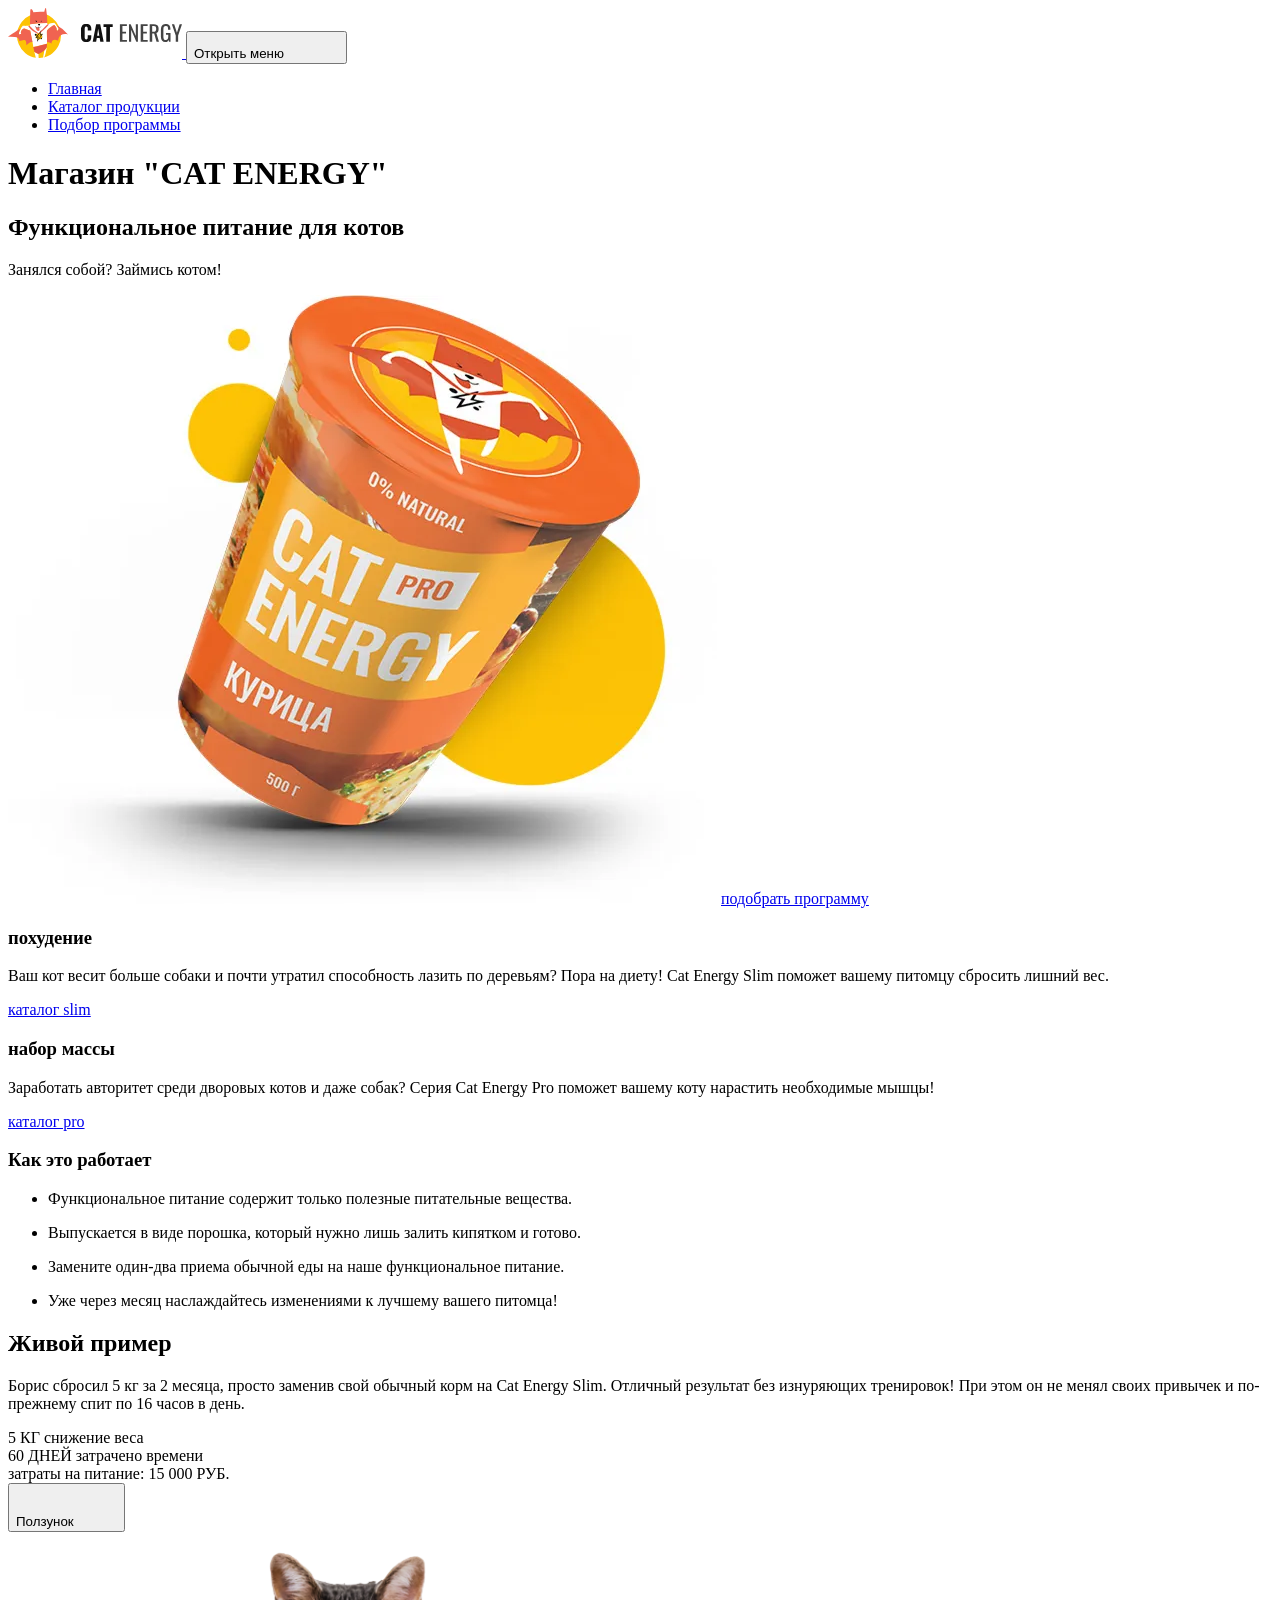
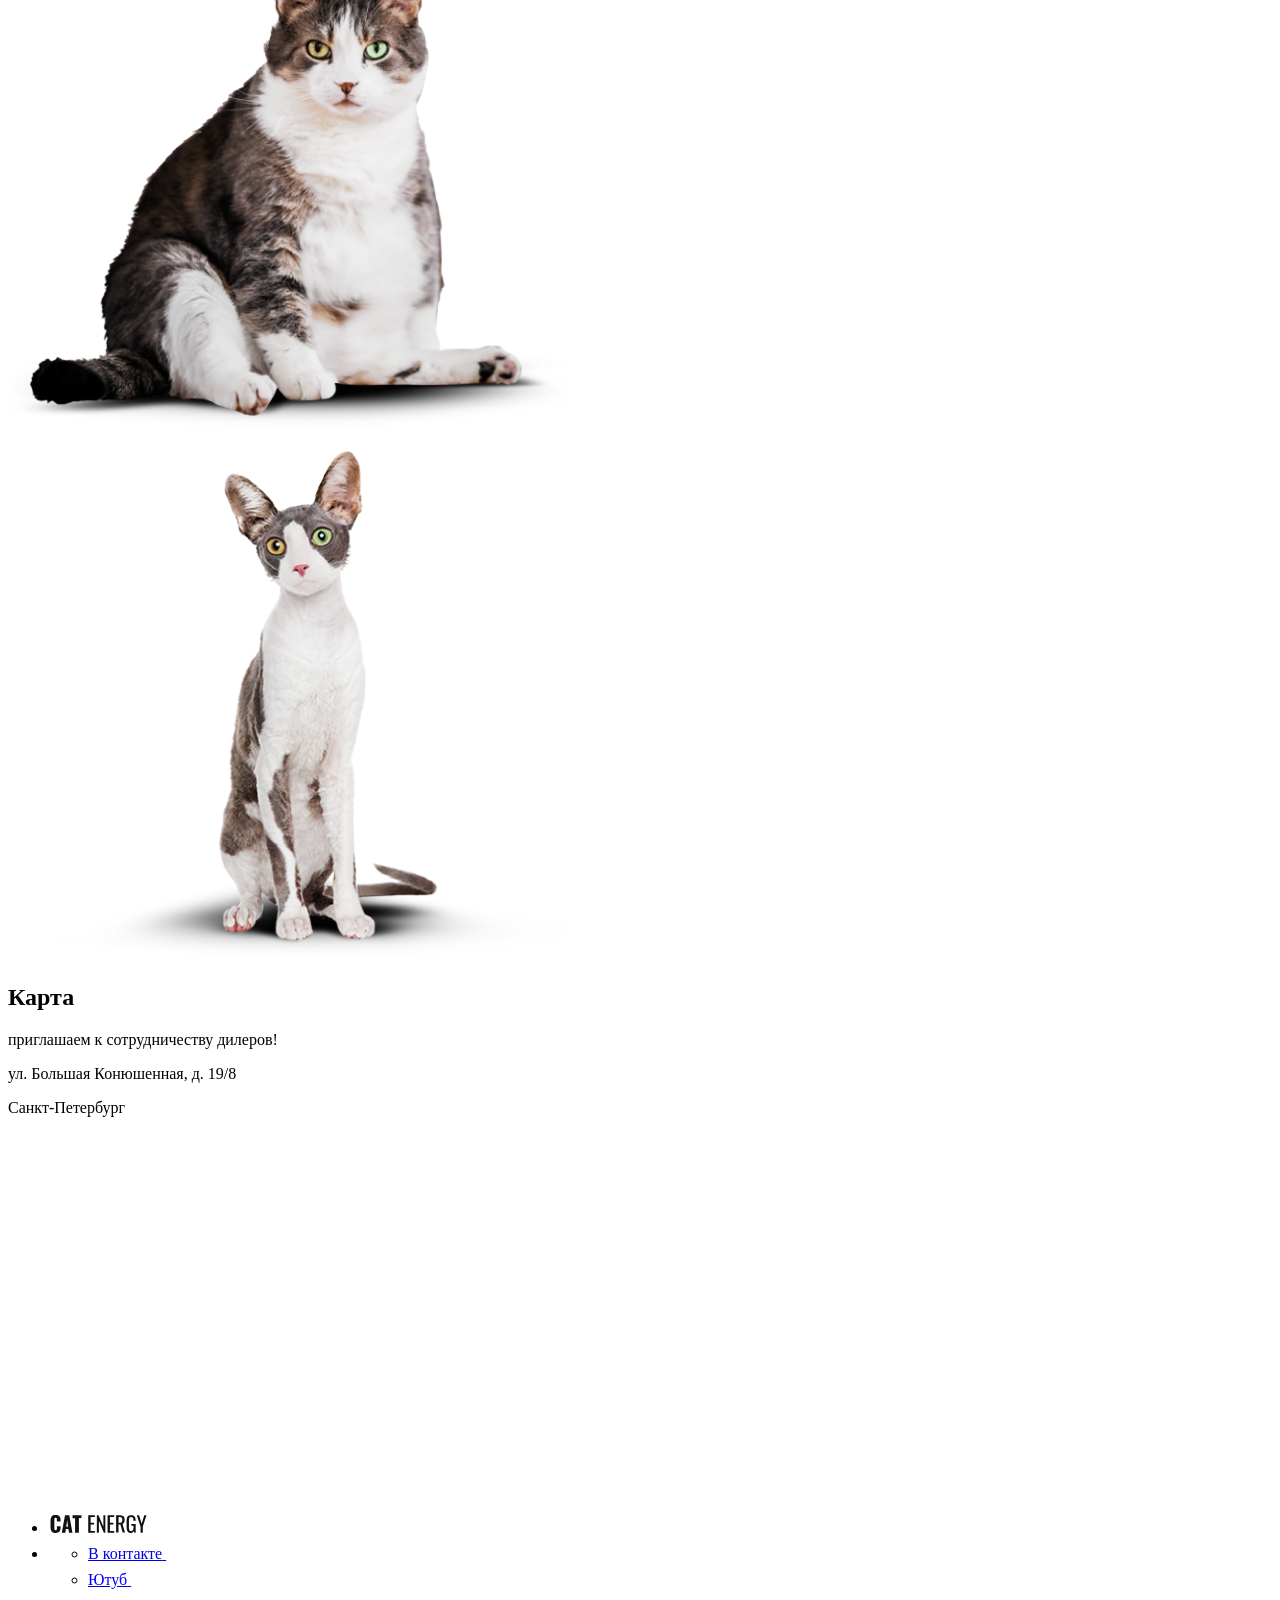
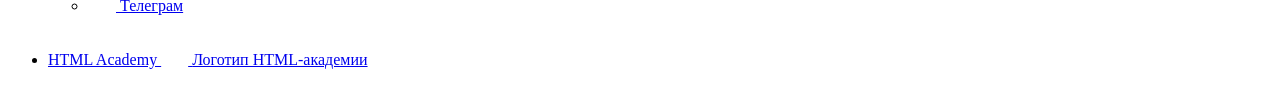
==== source/index.html @ 8516ea59 "добавляет вебп1" ====
<!DOCTYPE html>
<html class="page" lang="ru">

<head>
  <meta charset="UTF-8">
  <meta name="viewport" content="width=device-width, initial-scale=1">
  <title>Магазин "CAT ENERGY"</title>
  <meta name="viewport" content="width=device-width,initial-scale=1">
  <link rel="icon" href="favicon.ico" sizes="32x32">
  <link rel="icon" href="favicons/32.svg" type="image/svg+xml">
  <link rel="apple-touch-icon" href="favicons/apple-icon.png" sizes="180x180">
  <link rel="manifest" href="manifest.webmanifest">
  <link rel="stylesheet" href="styles/styles.css">
  <script src="scripts/index.js" defer></script>
</head>

<body class="page__body">
  <header class="main-header main-header--cat">
    <div class="main-header__wrapper container-wrapper">
      <div class="main-header__logo-container">
        <a class="main-header-logo-pic" href="index.html">
          <picture>
            <source width="202" height="59" type="image/svg+xml" media="(min-width: 1440px)" srcset="images/logo-desktop.svg 1x">
            <source width="174" height="50" type="image/svg+xml" media="(min-width: 768px)" srcset="images/logo-tablet.svg 1x">
            <img src="images/header-mobile.svg" width="190" height="38" alt="Продукция Cat Energy">
          </picture>
        </a>
        <button class="main-header__burger" type="button"><span class="visually-hidden">Открыть меню</span>
          <svg class="main-header__icon main-header__burger--icon" viewBox="0 0 24 24" width="24" height="24">
            <use href="..\icons\stack.svg#burger"></use>
          </svg>
          <svg class="main-header__icon main-header__cross--icon" viewBox="0 0 24 24" width="24" height="24">
            <use href="..\icons\stack.svg#cross"></use>
          </svg>
        </button>
      </div>
      <nav class="main-nav main-nav--closed">
        <div class="main-nav__wrapper">
          <ul class="main-nav__site-list">
            <li class="main-nav__item main-nav__item--active">
              <a class="main-nav__link" href="index.html">Главная</a>
            </li>
            <li class="main-nav__item">
              <a class="main-nav__link" href="catalog.html">Каталог продукции</a>
            </li>
            <li class="main-nav__item">
              <a class="main-nav__link" href="#">Подбор программы</a>
            </li>
          </ul>
        </div>
      </nav>
    </div>
  </header>
  <main class="main-container">
    <h1 class="visually-hidden">Магазин "CAT ENERGY"</h1>
    <section class="hero">
      <div class="hero__wrapper container-wrapper">
        <div class="hero__container-lead">
          <h2 class="hero__lead">Функциональное питание&nbsp;для&nbsp;котов</h2>
          <p class="hero__tagline">Занялся собой? Займись котом!</p>
        </div>
        <picture class="hero__picture">
          <source width="552" height="499" type="image/webp" media="(min-width: 1440px)" srcset="images/index-can-desktop@1x.webp 1x, images/index-can-desktop@2x.webp 2x">
          <source width="709" height="609" type="image/webp" media="(min-width: 768px)" srcset="images/index-can-tablet@1x.webp 1x, images/index-can-tablet@2x.webp 2x">
          <source type="image/webp" srcset="images/index-can-mobile@1x.webp, images/index-can-mobile@2x.webp 2x">

          <source width="552" height="499" type="image/jpg" media="(min-width: 1440px)" srcset="images/index-can-desktop@1x.png 1x, images/index-can-desktop@2x.png 2x">
          <source width="709" height="609" type="image/jpg" media="(min-width: 768px)" srcset="images/index-can-tablet@1x.png 1x, images/index-can-tablet@2x.png 2x">
          <img src="images/index-can-mobile@1x.png" srcset="images/index-can-mobile@2x.png 2x" width="280" height="270" alt="Продукция Cat Energy">
        </picture>
        <a class="button hero__button" href="#">
          подобрать программу
        </a>
      </div>
    </section>

    <section class="programs">
      <div class="programs__wrapper container-wrapper">
        <div class="programs__program programs__program--weight-loss">
          <h3 class="programs__name">похудение</h3>
          <p class="programs__program-description">Ваш кот весит больше собаки и почти утратил способность лазить по деревьям? Пора на диету! Cat Energy Slim поможет вашему питомцу сбросить лишний вес.</p>
          <a class="programs__program-link" href="#">каталог slim</a>
        </div>
        <div class="programs__program programs__program--kit">
          <h3 class="programs__name">набор массы</h3>
          <p class="programs__program-description">Заработать авторитет среди дворовых котов и даже собак? Серия Cat Energy Pro поможет вашему коту нарастить необходимые мышцы!</p>
          <a class="programs__program-link" href="#">каталог pro</a>
        </div>
      </div>
    </section>

    <section class="advantages">
      <div class="advantages__wrapper container-wrapper">
        <h3 class="advantages__title">Как это работает</h3>
        <ul class="advantages__list">
          <li class="advantages__item advantages__item--benefit">
            <p class="advantages__text">Функциональное питание содержит только полезные питательные вещества.</p>
          </li>
          <li class="advantages__item advantages__item--water">
            <p class="advantages__text">Выпускается в виде порошка, который нужно лишь залить кипятком и готово.</p>
          </li>
          <li class="advantages__item advantages__item--instructions">
            <p class="advantages__text">Замените один-два приема обычной еды на наше функциональное питание.</p>
          </li>
          <li class="advantages__item advantages__item--index-watch">
            <p class="advantages__text">Уже через месяц наслаждайтесь изменениями к лучшему вашего&nbsp;питомца!</p>
          </li>
        </ul>
      </div>
    </section>

    <section class="examples">
      <div class="examples__wrapper container-wrapper">
        <h2 class="examples__title">Живой пример</h2>
        <div class="examples__background">
          <div class="examples__container">
            <div class="examples__text-container">
              <p class="examples__text">Борис сбросил 5 кг за 2 месяца, просто заменив свой обычный корм на Cat Energy Slim. Отличный результат без изнуряющих тренировок! При этом он не менял своих привычек и по-прежнему спит по 16 часов в день.</p>
              <div class="examples__expenses-container">
                <div class="examples__container-label">
                  <div class="examples__options">
                    <span class="examples__result">5 КГ</span>
                    <span class="examples__result-text">снижение веса</span>

                  </div>
                  <div class="examples__options">
                    <span class="examples__result">60 ДНЕЙ</span>
                    <span class="examples__result-text">затрачено времени</span>
                  </div>
                </div>
                <div class="examples__expenses">
                  <span class="examples__tiitle-examples">затраты на питание:</span>
                  <span class="examples__examples">15 000 РУБ.</span>
                </div>
              </div>
            </div>
            <div class="examples__picture">
              <button class="examples__button-thumb" type="button">
                <span class="visually-hidden">Ползунок</span>
                <svg class="examples__thumb" viewBox="0 0 40 40" width="40" height="40" fill="none">
                  <use href="..\icons\stack.svg#thumb"></use>
                </svg>
              </button>
              <div class="examples__picture-container">
                <div class="examples__picture-before">
                  <picture class="examples__cat-big">
                    <source width="560" height="512" type="image/png" media="(min-width: 768px)" srcset="images/cat-before-tablet@1x.png 1x,images/cat-before-tablet@2x.png 2x">
                    <img src="images/cat-before-mobile@1x.png" srcset="images/cat-before-mobile@2x.png" width="280" height="256" alt="Продукция Cat Energy">
                  </picture>
                </div>
                <div class=" examples__picture-after">
                  <picture class="examples__cat-small">
                    <source width="560" height="512" type="image/png" media="(min-width: 768px)" srcset="images/cat-after-tablet@1x.png 1x,images/cat-after-tablet@2x.png 2x">
                    <img src="images/cat-after-mobile@1x.png" srcset="images/cat-after-mobile@2x.png" width="280" height="256" alt="Продукция Cat Energy">
                  </picture>
                </div>
              </div>
            </div>
          </div>
        </div>
      </div>
    </section>

    <section class="map">
      <div class="map__wrapper">
        <h2 class="visually-hidden">Карта</h2>
        <div class="map__container">
          <p class="map__title">приглашаем к&nbsp;сотрудничеству дилеров!</p>
          <div class="map__adress">
            <p class="map__street">ул. Большая Конюшенная,&nbsp;д.&nbsp;19/8
            </p>
            <p class="map__city">Санкт-Петербург</p>
          </div>
        </div>
        <iframe class="map__inframe" src="https://www.google.com/maps/embed?pb=!1m18!1m12!1m3!1d1998.5989428381988!2d30.320503012697746!3d59.938796861982894!2m3!1f0!2f0!3f0!3m2!1i1024!2i768!4f13.1!3m3!1m2!1s0x4696310fca5ba729%3A0xea9c53d4493c879f!2z0JHQvtC70YzRiNCw0Y8g0JrQvtC90Y7RiNC10L3QvdCw0Y8g0YPQuy4sIDE5LCDQodCw0L3QutGCLdCf0LXRgtC10YDQsdGD0YDQsywgMTkxMTg2!5e0!3m2!1sru!2sru!4v1723025348032!5m2!1sru!2sru" width="100%" height="362" style="border:0;" allowfullscreen="" loading="lazy" referrerpolicy="no-referrer-when-downgrade"></iframe>
      </div>
      </div>
    </section>
  </main>

  <footer class="main-footer">
    <div class="main-footer__wrapper container-wrapper">
      <ul class="main-footer__list">
        <li class="main-footer__item">
          <a class="main-footer__logo-text" href="../source/index.html">
            <img class="main-footer__logo-image" src="images/logo-cat-energy.svg" width="101" height="18" alt="Логотип магазина CAT ENERGY">
          </a>
        </li>
        <li class="main-footer__item">
          <ul class="social-list">
            <li class="social-list__item">
              <a class="social-list__link" href="https://vk.com/htmlacademy">
                <span class="visually-hidden">В контакте</span>
                <svg viewBox="0 0 28 22" width="28" height="22">
                  <use href="..\icons\stack.svg#vkontakte"></use>
                </svg>
              </a>
            </li>
            <li class="social-list__item">
              <a class="social-list__link" href="https://www.youtube.com/user/htmlacademyru">
                <span class="visually-hidden">Ютуб</span>
                <svg viewBox="0 0 28 22" width="28" height="22">
                  <use href="..\icons\stack.svg#youtube"></use>
                </svg>
              </a>
            </li>
            <li class="social-list__item">
              <a class="social-list__link" href="https://t.me/htmlacademy">
                <svg viewBox="0 0 28 22" width="28" height="22">
                  <use href="..\icons\stack.svg#telegram"></use>
                </svg>
                <span class="visually-hidden">Телеграм</span>
              </a>
            </li>
          </ul>
        </li>
        <li class="main-footer__item">
          <a class="main-footer__logo-academy-svg" href="https://htmlacademy.ru/">
            <p class="main-footer__logo">HTML Academy
              <svg viewBox="0 0 27 34" width="27" height="34">
                <use href="..\icons\stack.svg#logo-html"></use>
              </svg>
              <span class="visually-hidden">Логотип HTML-академии</span>
            </p>
          </a>
        </li>
      </ul>
    </div>

  </footer>
</body>

</html>
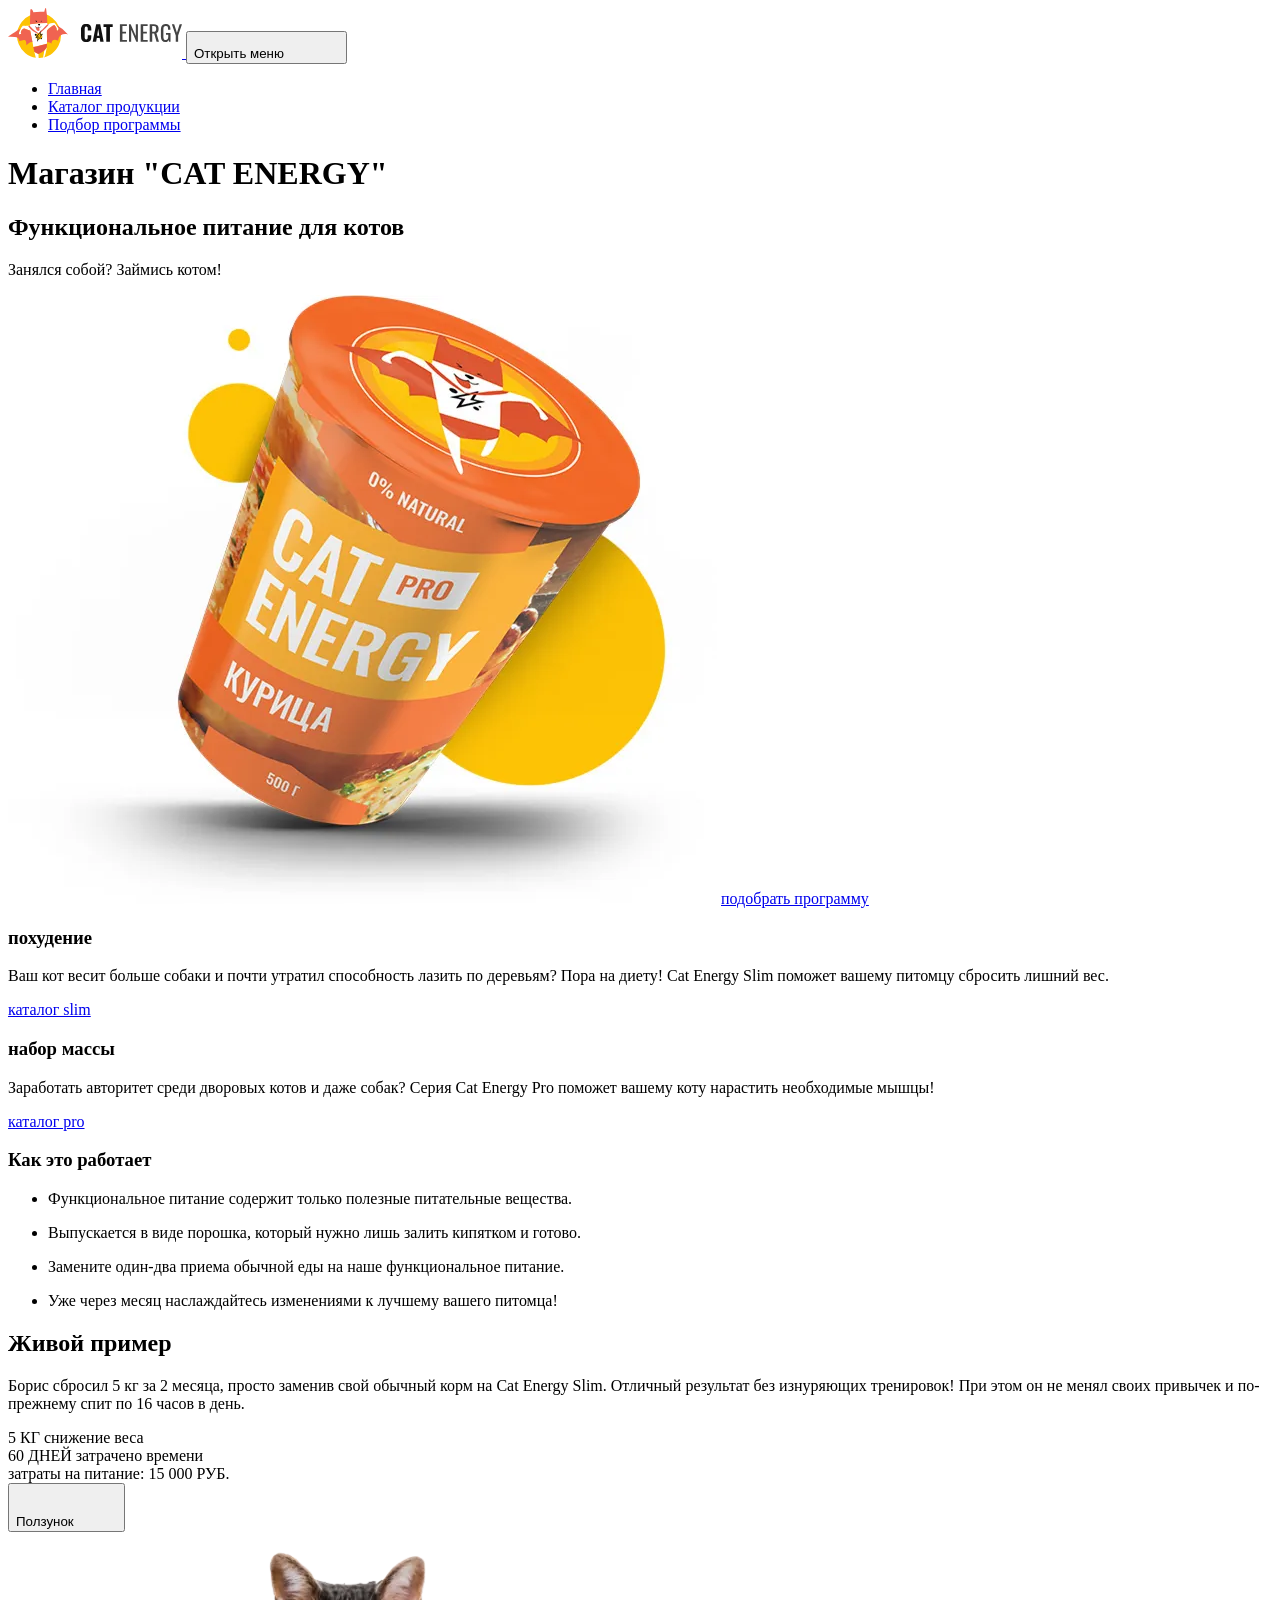
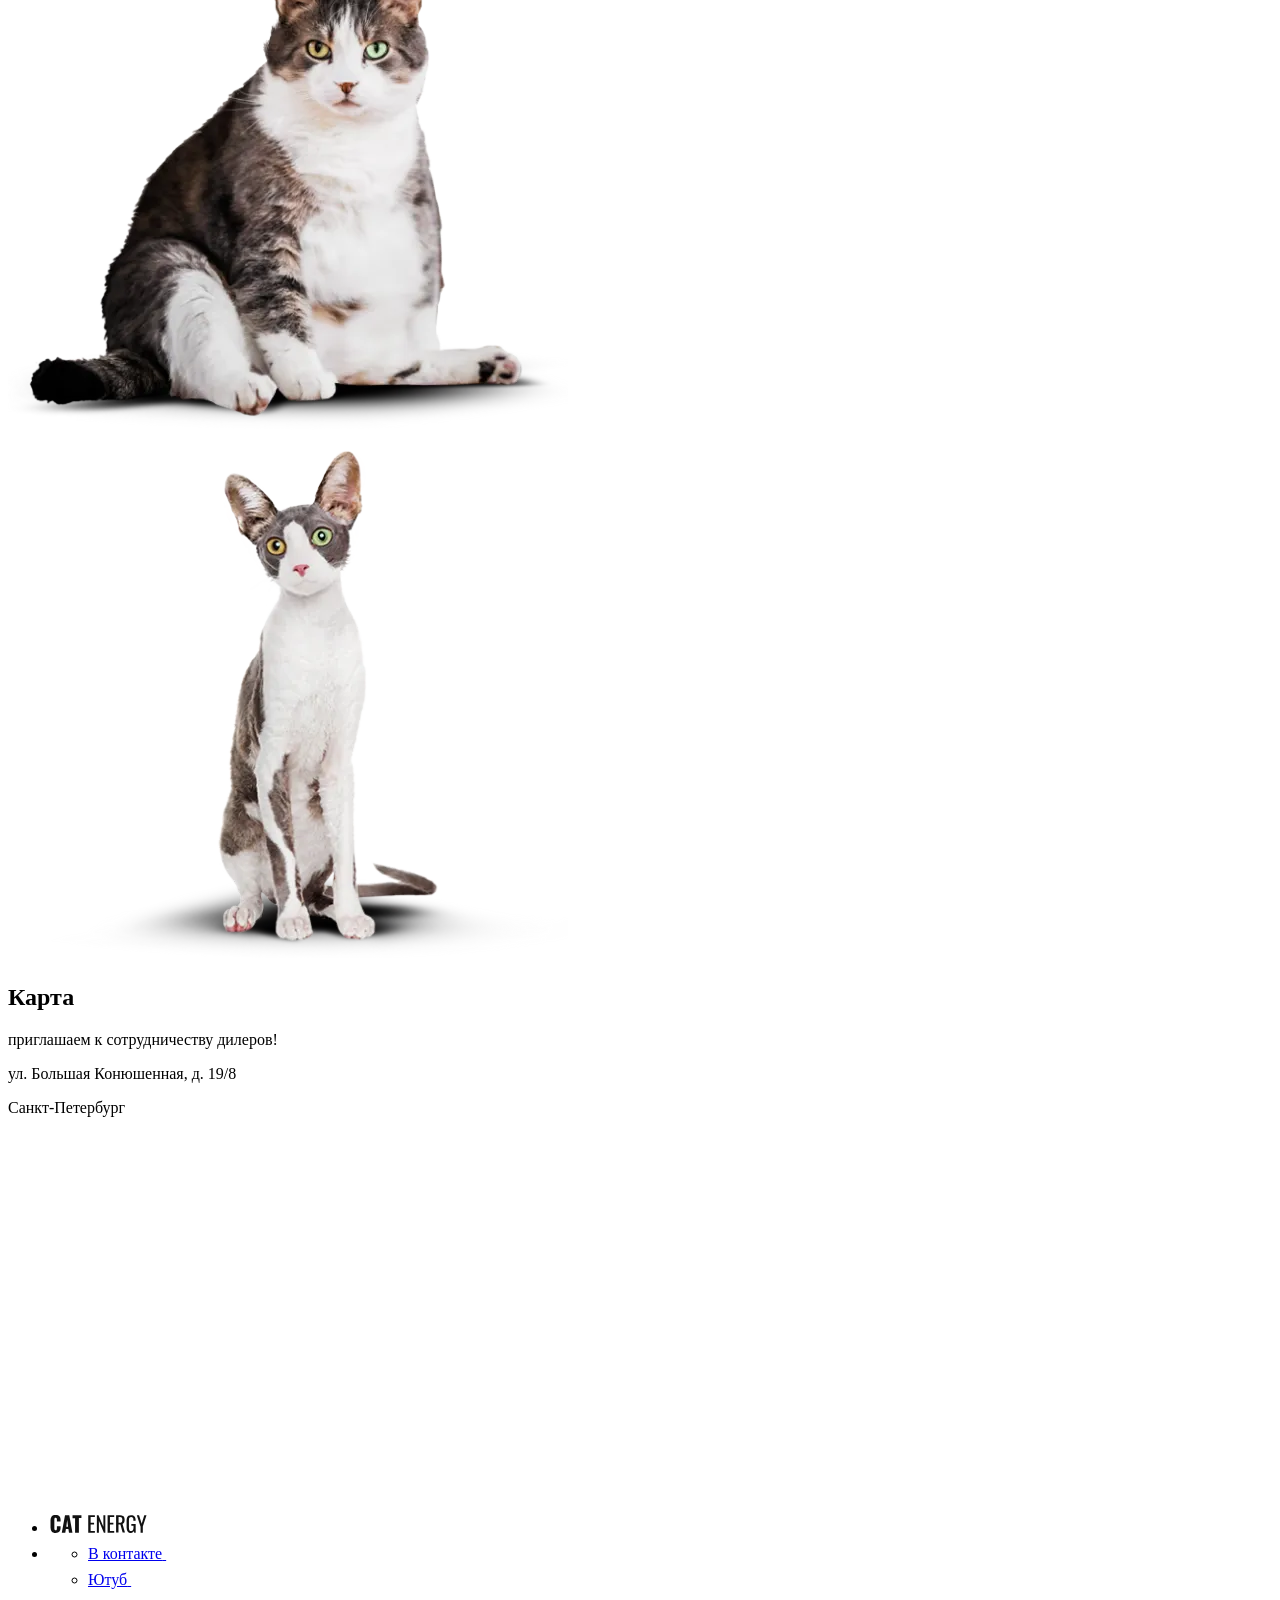
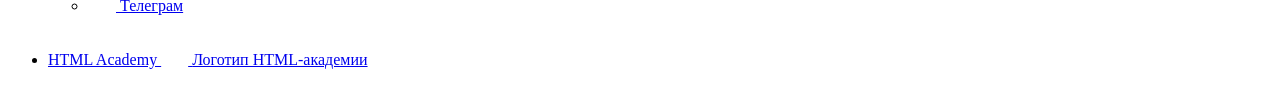
==== commit 83d5abb1: "добавляет вебп пример" ====
--- a/source/index.html
+++ b/source/index.html
@@ -144,12 +144,18 @@
               <div class="examples__picture-container">
                 <div class="examples__picture-before">
                   <picture class="examples__cat-big">
+                    <source width="560" height="512" type="image/webp" media="(min-width: 768px)" srcset="images/cat-before-tablet@1x.webp 1x,images/cat-before-tablet@2x.webp 2x">
+                    <source width="280" height="256" type="image/webp" media="(min-width: 768px)" srcset="images/cat-before-tablet@1x.webp 1x,images/cat-before-tablet@2x.webp 2x">
+
                     <source width="560" height="512" type="image/png" media="(min-width: 768px)" srcset="images/cat-before-tablet@1x.png 1x,images/cat-before-tablet@2x.png 2x">
                     <img src="images/cat-before-mobile@1x.png" srcset="images/cat-before-mobile@2x.png" width="280" height="256" alt="Продукция Cat Energy">
                   </picture>
                 </div>
                 <div class=" examples__picture-after">
                   <picture class="examples__cat-small">
+                    <source width="560" height="512" type="image/webp" media="(min-width: 768px)" srcset="images/cat-after-tablet@1x.webp 1x,images/cat-after-tablet@2x.webp 2x">
+                    <source width="280" height="256" type="image/webp" media="(min-width: 768px)" srcset="images/cat-after-tablet@1x.webp 1x,images/cat-after-tablet@2x.webp 2x">
+
                     <source width="560" height="512" type="image/png" media="(min-width: 768px)" srcset="images/cat-after-tablet@1x.png 1x,images/cat-after-tablet@2x.png 2x">
                     <img src="images/cat-after-mobile@1x.png" srcset="images/cat-after-mobile@2x.png" width="280" height="256" alt="Продукция Cat Energy">
                   </picture>
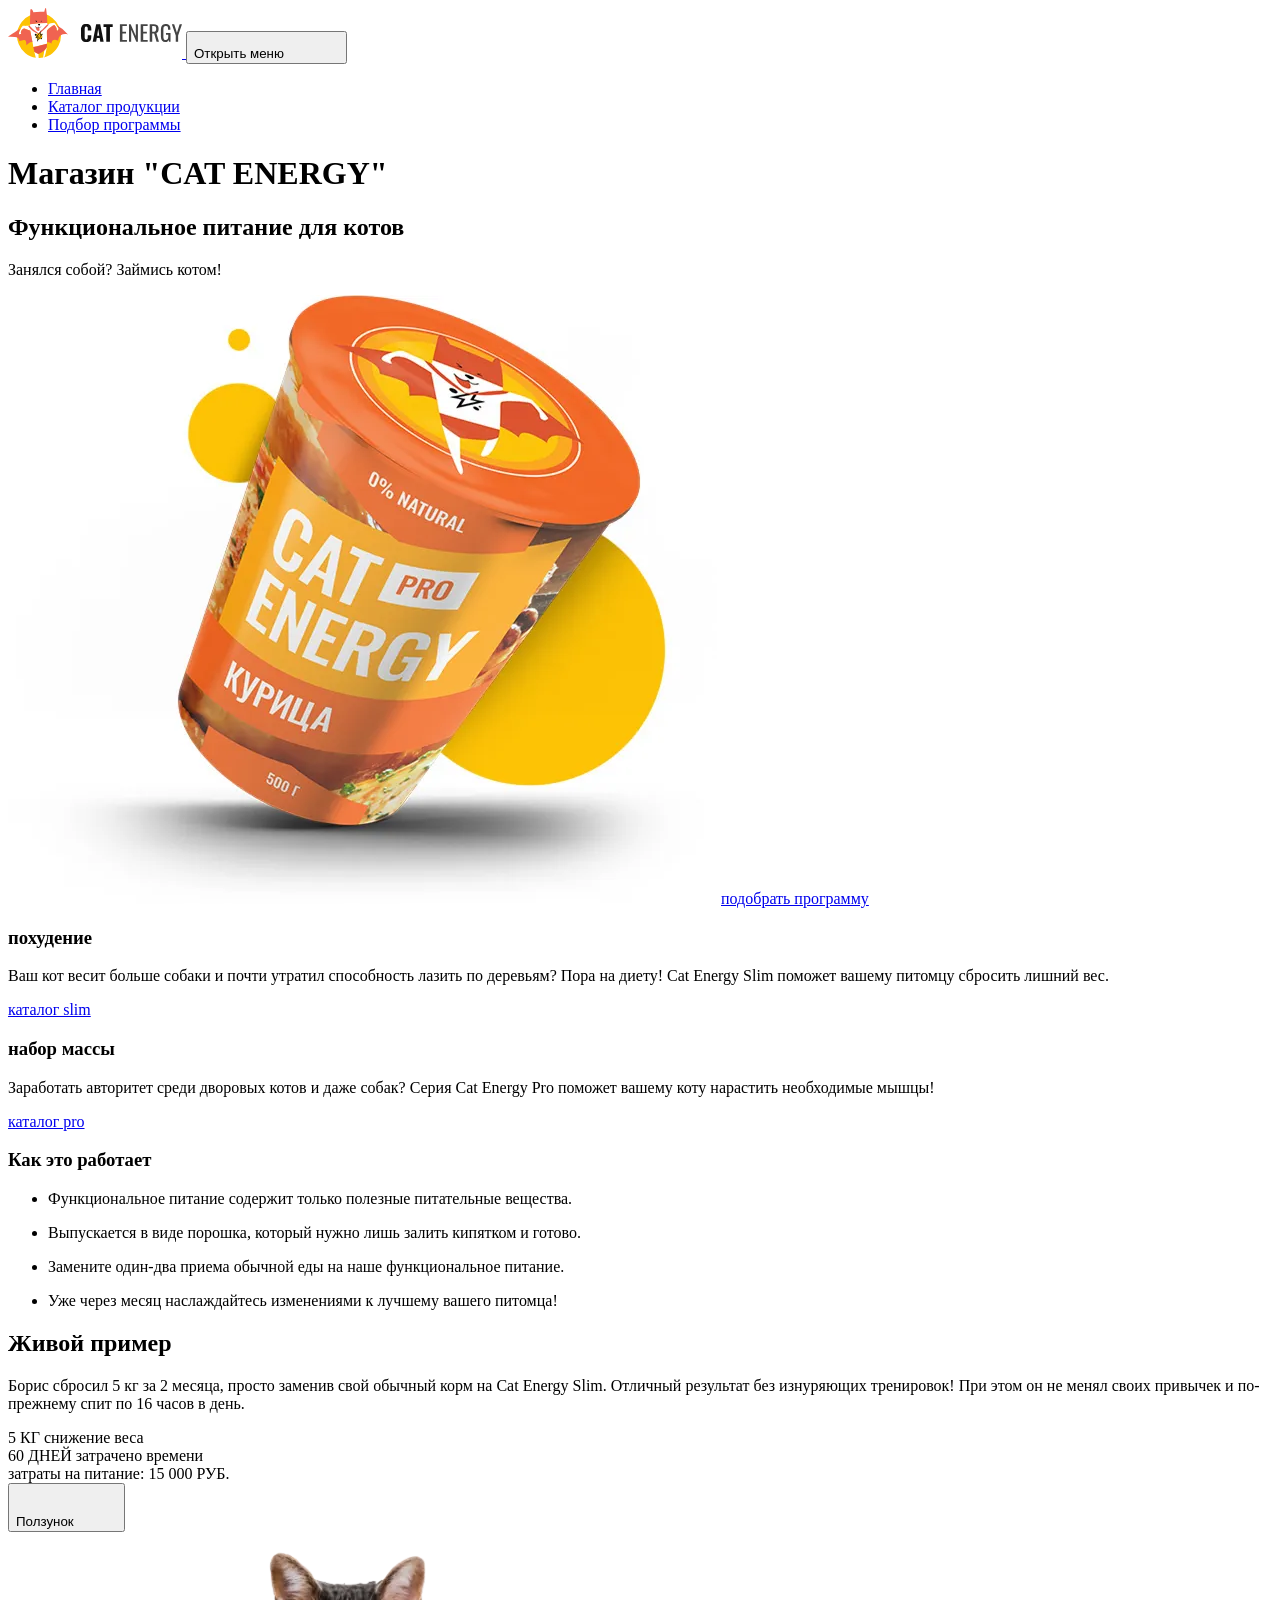
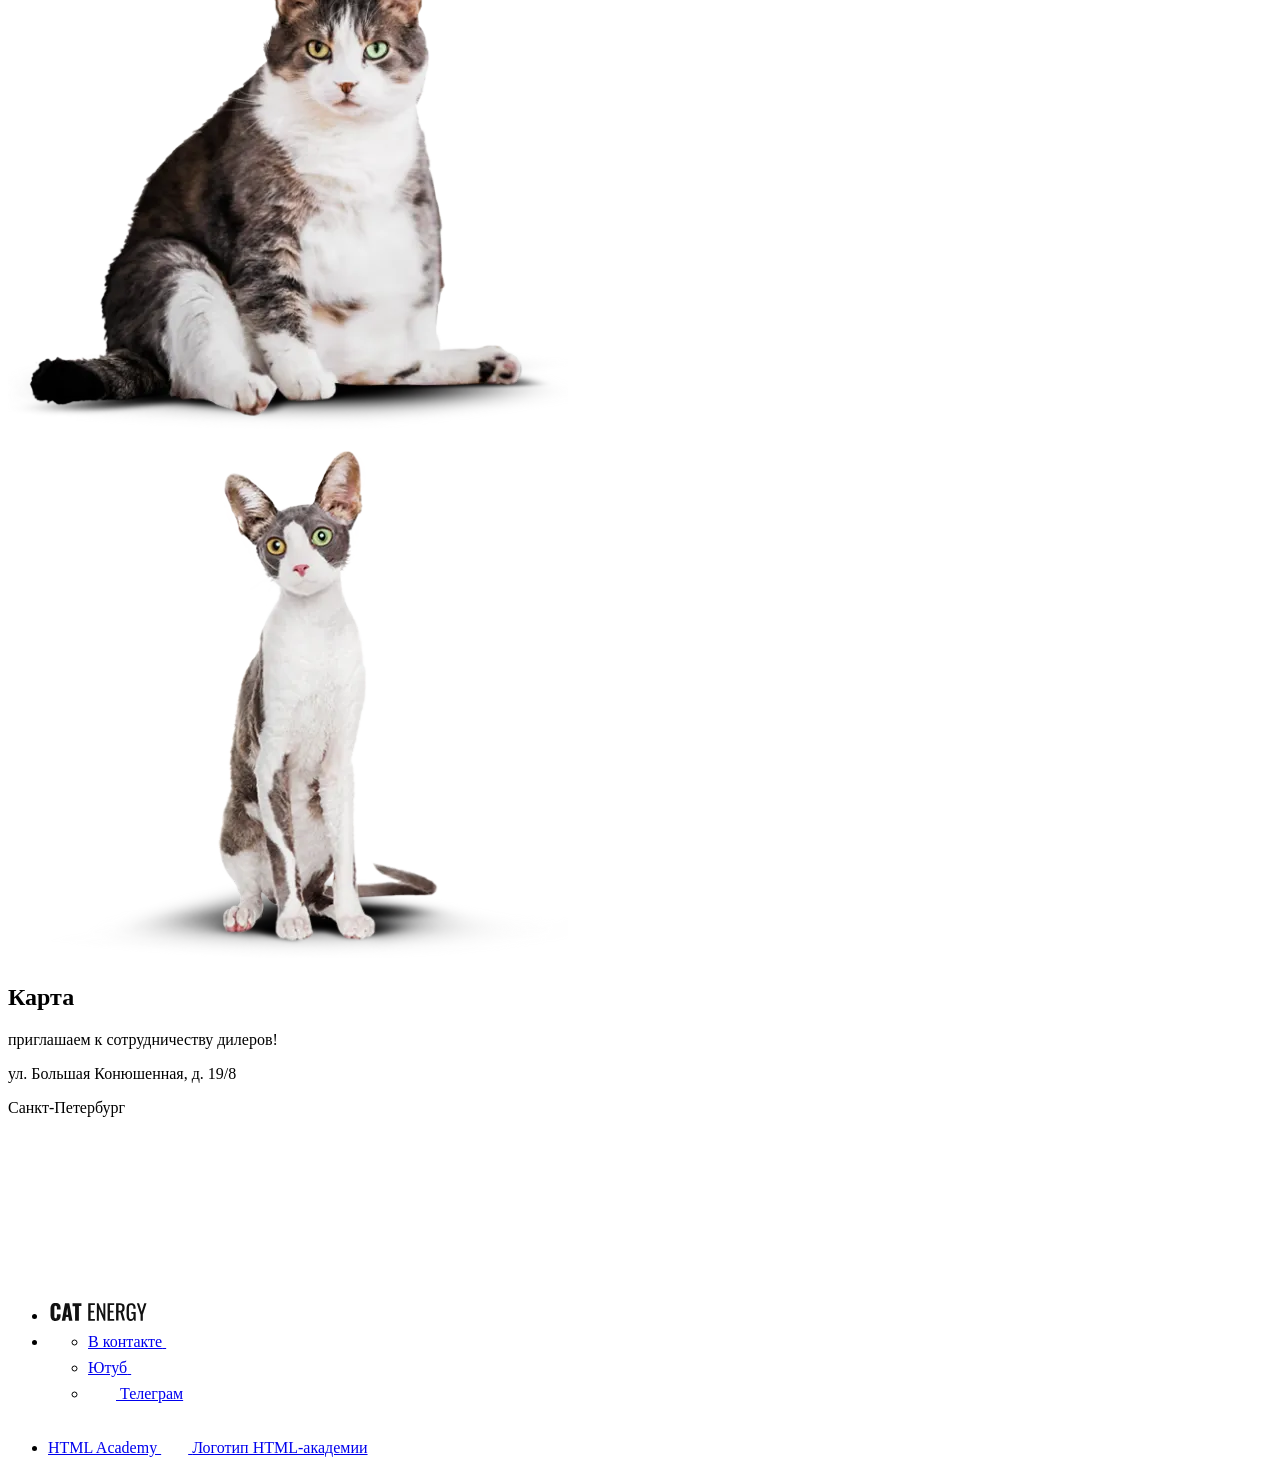
==== commit 502893cd: "исправляет ошибки" ====
--- a/source/index.html
+++ b/source/index.html
@@ -10,6 +10,9 @@
   <link rel="icon" href="favicons/32.svg" type="image/svg+xml">
   <link rel="apple-touch-icon" href="favicons/apple-icon.png" sizes="180x180">
   <link rel="manifest" href="manifest.webmanifest">
+  <link rel="preload" href="styles/styles.css" as="style">
+  <link rel="preload" href="scripts/index.js" as="script">
+  <link rel="preload" href="fonts/Lato-Regular.woff2" as="font">
   <link rel="stylesheet" href="styles/styles.css">
   <script src="scripts/index.js" defer></script>
 </head>
@@ -22,14 +25,14 @@
           <picture>
             <source width="202" height="59" type="image/svg+xml" media="(min-width: 1440px)" srcset="images/logo-desktop.svg 1x">
             <source width="174" height="50" type="image/svg+xml" media="(min-width: 768px)" srcset="images/logo-tablet.svg 1x">
-            <img src="images/header-mobile.svg" width="190" height="38" alt="Продукция Cat Energy">
+            <img loading="lazy" src="images/header-mobile.svg" width="190" height="38" alt="Продукция Cat Energy">
           </picture>
         </a>
         <button class="main-header__burger" type="button"><span class="visually-hidden">Открыть меню</span>
-          <svg class="main-header__icon main-header__burger--icon" viewBox="0 0 24 24" width="24" height="24">
+          <svg class="main-header__icon main-header__icon--burger" viewBox="0 0 24 24" width="24" height="24">
             <use href="..\icons\stack.svg#burger"></use>
           </svg>
-          <svg class="main-header__icon main-header__cross--icon" viewBox="0 0 24 24" width="24" height="24">
+          <svg class="main-header__icon main-header__icon--cross" viewBox="0 0 24 24" width="24" height="24">
             <use href="..\icons\stack.svg#cross"></use>
           </svg>
         </button>
@@ -63,7 +66,6 @@
           <source width="552" height="499" type="image/webp" media="(min-width: 1440px)" srcset="images/index-can-desktop@1x.webp 1x, images/index-can-desktop@2x.webp 2x">
           <source width="709" height="609" type="image/webp" media="(min-width: 768px)" srcset="images/index-can-tablet@1x.webp 1x, images/index-can-tablet@2x.webp 2x">
           <source type="image/webp" srcset="images/index-can-mobile@1x.webp, images/index-can-mobile@2x.webp 2x">
-
           <source width="552" height="499" type="image/jpg" media="(min-width: 1440px)" srcset="images/index-can-desktop@1x.png 1x, images/index-can-desktop@2x.png 2x">
           <source width="709" height="609" type="image/jpg" media="(min-width: 768px)" srcset="images/index-can-tablet@1x.png 1x, images/index-can-tablet@2x.png 2x">
           <img src="images/index-can-mobile@1x.png" srcset="images/index-can-mobile@2x.png 2x" width="280" height="270" alt="Продукция Cat Energy">
@@ -121,7 +123,6 @@
                   <div class="examples__options">
                     <span class="examples__result">5 КГ</span>
                     <span class="examples__result-text">снижение веса</span>
-
                   </div>
                   <div class="examples__options">
                     <span class="examples__result">60 ДНЕЙ</span>
@@ -146,18 +147,16 @@
                   <picture class="examples__cat-big">
                     <source width="560" height="512" type="image/webp" media="(min-width: 768px)" srcset="images/cat-before-tablet@1x.webp 1x,images/cat-before-tablet@2x.webp 2x">
                     <source width="280" height="256" type="image/webp" media="(min-width: 768px)" srcset="images/cat-before-tablet@1x.webp 1x,images/cat-before-tablet@2x.webp 2x">
-
                     <source width="560" height="512" type="image/png" media="(min-width: 768px)" srcset="images/cat-before-tablet@1x.png 1x,images/cat-before-tablet@2x.png 2x">
-                    <img src="images/cat-before-mobile@1x.png" srcset="images/cat-before-mobile@2x.png" width="280" height="256" alt="Продукция Cat Energy">
+                    <img loading="lazy" src="images/cat-before-mobile@1x.png" srcset="images/cat-before-mobile@2x.png" width="280" height="256" alt="Продукция Cat Energy">
                   </picture>
                 </div>
                 <div class=" examples__picture-after">
                   <picture class="examples__cat-small">
                     <source width="560" height="512" type="image/webp" media="(min-width: 768px)" srcset="images/cat-after-tablet@1x.webp 1x,images/cat-after-tablet@2x.webp 2x">
                     <source width="280" height="256" type="image/webp" media="(min-width: 768px)" srcset="images/cat-after-tablet@1x.webp 1x,images/cat-after-tablet@2x.webp 2x">
-
                     <source width="560" height="512" type="image/png" media="(min-width: 768px)" srcset="images/cat-after-tablet@1x.png 1x,images/cat-after-tablet@2x.png 2x">
-                    <img src="images/cat-after-mobile@1x.png" srcset="images/cat-after-mobile@2x.png" width="280" height="256" alt="Продукция Cat Energy">
+                    <img loading="lazy" src="images/cat-after-mobile@1x.png" srcset="images/cat-after-mobile@2x.png" width="280" height="256" alt="Продукция Cat Energy">
                   </picture>
                 </div>
               </div>
@@ -178,8 +177,7 @@
             <p class="map__city">Санкт-Петербург</p>
           </div>
         </div>
-        <iframe class="map__inframe" src="https://www.google.com/maps/embed?pb=!1m18!1m12!1m3!1d1998.5989428381988!2d30.320503012697746!3d59.938796861982894!2m3!1f0!2f0!3f0!3m2!1i1024!2i768!4f13.1!3m3!1m2!1s0x4696310fca5ba729%3A0xea9c53d4493c879f!2z0JHQvtC70YzRiNCw0Y8g0JrQvtC90Y7RiNC10L3QvdCw0Y8g0YPQuy4sIDE5LCDQodCw0L3QutGCLdCf0LXRgtC10YDQsdGD0YDQsywgMTkxMTg2!5e0!3m2!1sru!2sru!4v1723025348032!5m2!1sru!2sru" width="100%" height="362" style="border:0;" allowfullscreen="" loading="lazy" referrerpolicy="no-referrer-when-downgrade"></iframe>
-      </div>
+        <iframe class="map__iframe" src="https://www.google.com/maps/embed?pb=!1m18!1m12!1m3!1d1998.5989428381988!2d30.320503012697746!3d59.938796861982894!2m3!1f0!2f0!3f0!3m2!1i1024!2i768!4f13.1!3m3!1m2!1s0x4696310fca5ba729%3A0xea9c53d4493c879f!2z0JHQvtC70YzRiNCw0Y8g0JrQvtC90Y7RiNC10L3QvdCw0Y8g0YPQuy4sIDE5LCDQodCw0L3QutGCLdCf0LXRgtC10YDQsdGD0YDQsywgMTkxMTg2!5e0!3m2!1sru!2sru!4v1723025348032!5m2!1sru!2sru" style="border:0;" allowfullscreen="" loading="lazy" referrerpolicy="no-referrer-when-downgrade"></iframe>
       </div>
     </section>
   </main>
@@ -189,7 +187,7 @@
       <ul class="main-footer__list">
         <li class="main-footer__item">
           <a class="main-footer__logo-text" href="../source/index.html">
-            <img class="main-footer__logo-image" src="images/logo-cat-energy.svg" width="101" height="18" alt="Логотип магазина CAT ENERGY">
+            <img class="main-footer__logo-image" loading="lazy" src="images/logo-cat-energy.svg" width="101" height="18" alt="Логотип магазина CAT ENERGY">
           </a>
         </li>
         <li class="main-footer__item">
